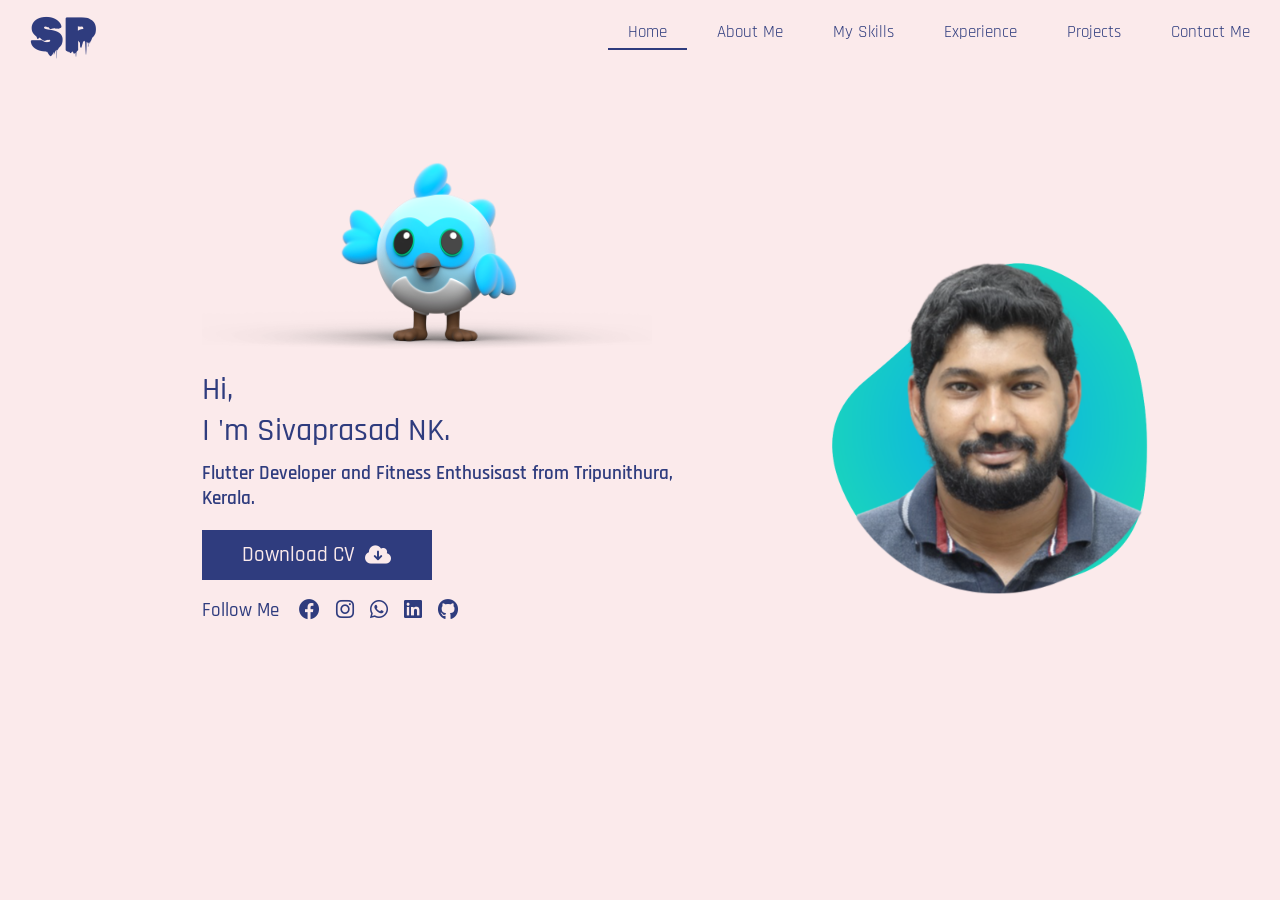
==== web/1/index.html @ af898d88 "html version files added" ====
<!DOCTYPE html>
<html lang="en">
<head>
    <meta charset="UTF-8">
    <meta name="viewport" content="width=device-width, initial-scale=1.0">
    <title>Sivaprasad NK</title>
    <link rel="preconnect" href="https://fonts.googleapis.com">
    <link rel="preconnect" href="https://fonts.gstatic.com" crossorigin>
    <link rel="stylesheet" href="https://cdnjs.cloudflare.com/ajax/libs/font-awesome/6.0.0/css/all.min.css">
    <link href="https://fonts.googleapis.com/css2?family=Rajdhani:wght@300;400;500;600;700&family=Rubik+Wet+Paint&display=swap" rel="stylesheet">
    <link rel="stylesheet" href="home.css">
    <link rel="stylesheet" href="styles.css">
</head>
<body>
    <header class="main-hdr">
        <h2>
            <a href="index.html">
                SP
            </a>
        </h2>
        <nav>
            <ul>
                <li class="active">
                    <a href="#">Home</a>
                </li>
                <li>
                    <a href="about.html">About Me</a>
                </li>
                <li>
                    <a href="skills.html">My Skills</a>
                </li>
                <li>
                    <a href="experience.html">Experience</a>
                </li>
                <li>
                    <a href="projects.html">Projects</a>
                </li>
                <li>
                    <a href="contact.html">Contact Me</a>
                </li>
            </ul>
        </nav>
    </header>
    <section class="welcome-section">
        <div class="welcome-container">
            <img class="welcome-img" src="public/images/dash1.png" width="450" alt="dashimage">
            <div class="hi-text">
                <h3>
                    Hi, 
                    <br>
                    I 'm Sivaprasad NK.
                </h3>
            </div> 
            <div class="summary">
                <h3>
                    Flutter Developer and Fitness Enthusisast from Tripunithura, Kerala.
                </h3>
            </div>
            
            <div class="download-btn">
                Download CV
                <i class="fa-solid fa-cloud-arrow-down" style="margin-left: 10px;"></i>
                <!-- <img src="download2.png" width="15px" alt="download" style="color: white;"> -->
            </div>
            <div class="follow-me">
                <h3>
                    Follow Me
                </h3>
                <!-- <i class="fa-brands fa-facebook"></i> -->

                <ul>
                    <li>
                        <i class="fa-brands fa-facebook"></i>
                    </li>
                    <li>
                        <i class="fa-brands fa-instagram"></i>
                    </li>
                    <li>
                        <i class="fa-brands fa-whatsapp"></i>
                    </li>
                    <li>
                        <i class="fa-brands fa-linkedin"></i>
                    </li>
                    <li>
                        <i class="fa-brands fa-github"></i>
                    </li>
                </ul>
            </div>
                       
        </div>
        <div class="propic">
            <img src="public/images/picWithBlob.png" alt="profilepic" width="400">
        </div>


    </section>
    
</body>
</html>
---- web/1/home.css ----
.welcome-section {
    height: 80vh;
    width: 90vw;
    margin-left: 50px;
    /* background-color: aquamarine; */
    display: flex;
    flex-direction: row;
    justify-content: space-around;
    align-items: center;
    padding-left: 0.1vw;
}

.welcome-img{
    /* background-color: brown; */
    /* padding-left: 0px; */
    margin-left: 0px;
}

.hi-text h3 {
    font-size: 2rem;
    font-weight: 500;
    margin: 0px;
    margin: 0px;

}
.summary h3 {
    font-size: 1.2rem;
    font-weight: 600;
    margin-top: 10px;
}

.welcome-container {
    display: flex;
    flex-direction: column;
    margin-left: 150px;
}

.propic {
    margin-left: 100px;
    width: 400px;
    height: 400px;
}

.download-btn {
    height: 50px;
    width: 230px;
    background-color: var(--primary-color);
    display: flex;
    justify-content: center;
    align-items: center;
    color: var(--bg-color);
    font-weight: 500;
    font-size: 1.3rem;
}

.follow-me{
    width: 500px;
    height: 150px;
    display: flex;
    flex-direction: row;
}

.follow-me h3{
   font-weight: 500; 
}

.follow-me ul{
    list-style: none;
    margin-top: 18px;
    margin-left: 20px;

}

.follow-me li{
    position: relative;
    display: inline;
    font-size: 1.5em;
    margin: 0;
    margin-right: 10px;
    font-size: 1.3rem;
}
.fb{
    width: 100px;
    height: 100px;
    /* background-color: blueviolet; */
}

/* .fa-brands .fa-square-facebook{
   font-size: 2em; 
} */
---- web/1/styles.css ----
:root {

    --primary-color: #2f3c7e;
    --bg-color: #fbeaeb;
}

ul,
li {
    margin: 0px;
    padding: 0px;
}

li span {
    position: relative;
    left: -10px;
}

body {
    margin: 0px 0.02vw;
    background-color: var(--bg-color);
    color: var(--primary-color);
    font-family: "Rajdhani", sans-serif;
    font-weight: 100;
}

h2 {
    margin: 0px;
    font-size: 3rem;
}

.main-hdr {
    /* margin: 10px; */
    margin-left: 30px;
    margin-top: 6px;
    display: flex;
    flex-direction: row;
    justify-content: space-between;
}

.main-hdr h2{
    font-family: 'Rubik Wet Paint', sans-serif;
    font-weight: 400;
}


.main-hdr ul {
    display: flex;
    list-style: none;
    margin-right: 10px;
}

.main-hdr a {
    text-decoration: none;
    color: var(--primary-color);
}

.main-hdr li {
    margin-top: 15px;
    margin-left: 10px;
    padding-left: 20px;
    padding-right: 20px;
    padding-bottom: 5px;
    font-weight: 400;
    font-size: 17px;
    transition: all 0.1s;
}

.main-hdr li:hover {
    border-bottom: 2px solid var(--primary-color);
    cursor: pointer;

}

.active {
    border-bottom: 2px solid var(--primary-color);
    color: var(--primary-color);
    cursor: pointer;

}

.title {
    margin-left: 170px;
    margin-top: 70px;
    /* font-size: 1.5rem; */
    font-size: 30px;
    font-weight: 500;
}

.content {
    margin-left: 170px;
    margin-top: 80px;
    font-size: 20px;
    font-weight: 500;
}

.content ul {
    list-style: none;
    display: flex;
    padding: 0px;
    flex-wrap: wrap;
}

.content li {
    padding: 0px;
}
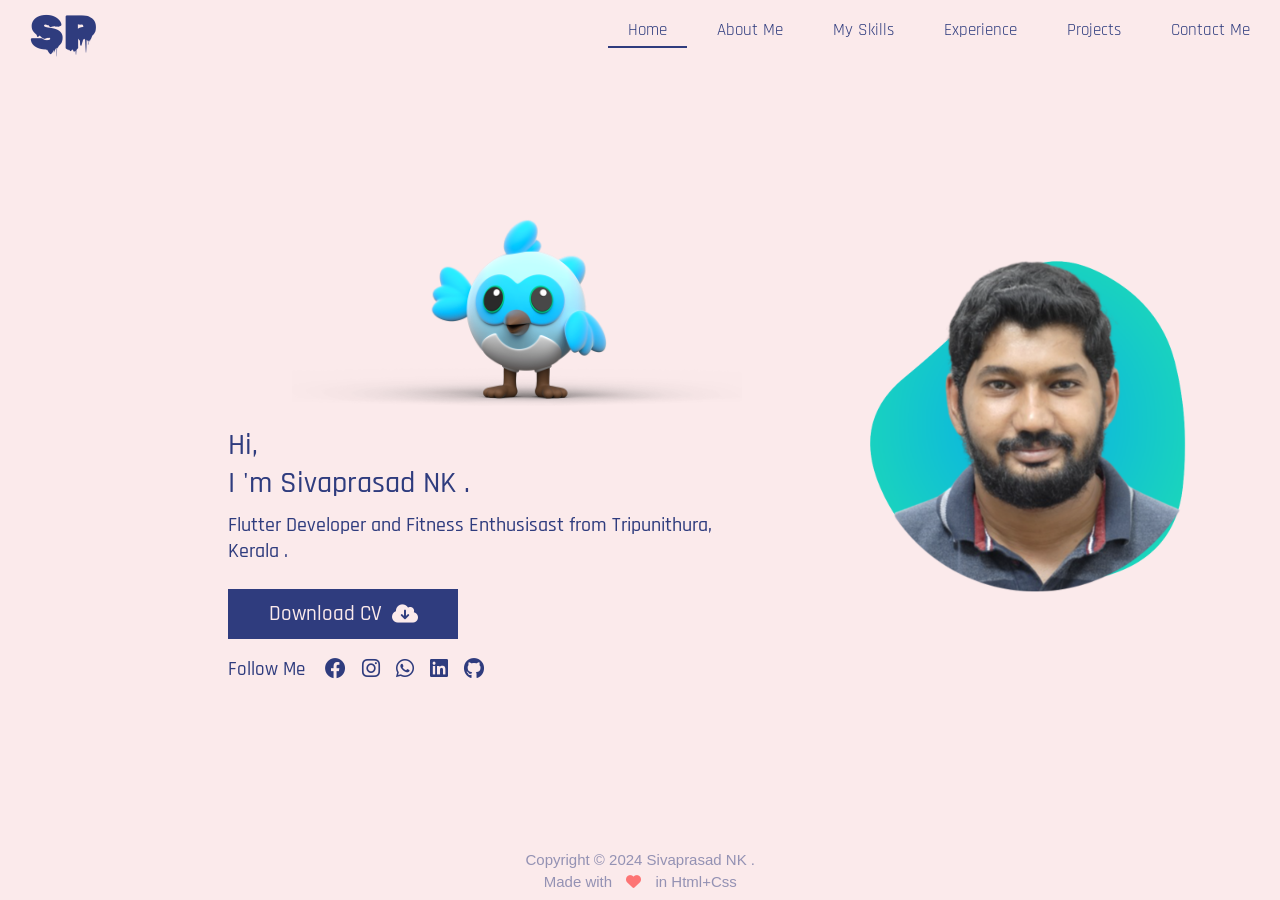
==== commit e2b4773d: "htlm files updation" ====
--- a/web/1/index.html
+++ b/web/1/index.html
@@ -12,88 +12,111 @@
     <link rel="stylesheet" href="styles.css">
 </head>
 <body>
-    <header class="main-hdr">
-        <h2>
-            <a href="index.html">
-                SP
-            </a>
-        </h2>
-        <nav>
-            <ul>
-                <li class="active">
-                    <a href="#">Home</a>
-                </li>
-                <li>
-                    <a href="about.html">About Me</a>
-                </li>
-                <li>
-                    <a href="skills.html">My Skills</a>
-                </li>
-                <li>
-                    <a href="experience.html">Experience</a>
-                </li>
-                <li>
-                    <a href="projects.html">Projects</a>
-                </li>
-                <li>
-                    <a href="contact.html">Contact Me</a>
-                </li>
-            </ul>
-        </nav>
-    </header>
-    <section class="welcome-section">
-        <div class="welcome-container">
-            <img class="welcome-img" src="public/images/dash1.png" width="450" alt="dashimage">
-            <div class="hi-text">
-                <h3>
-                    Hi, 
-                    <br>
-                    I 'm Sivaprasad NK.
-                </h3>
-            </div> 
-            <div class="summary">
-                <h3>
-                    Flutter Developer and Fitness Enthusisast from Tripunithura, Kerala.
-                </h3>
-            </div>
-            
-            <div class="download-btn">
-                Download CV
-                <i class="fa-solid fa-cloud-arrow-down" style="margin-left: 10px;"></i>
-                <!-- <img src="download2.png" width="15px" alt="download" style="color: white;"> -->
-            </div>
-            <div class="follow-me">
-                <h3>
-                    Follow Me
-                </h3>
-                <!-- <i class="fa-brands fa-facebook"></i> -->
-
+    <section class="large-screen">
+        <header class="main-hdr">
+            <h2>
+                <a href="index.html">
+                    SP
+                </a>
+            </h2>
+            <nav>
                 <ul>
-                    <li>
-                        <i class="fa-brands fa-facebook"></i>
+                    <li class="active">
+                        <a href="#">Home</a>
                     </li>
                     <li>
-                        <i class="fa-brands fa-instagram"></i>
+                        <a href="about.html">About Me</a>
                     </li>
                     <li>
-                        <i class="fa-brands fa-whatsapp"></i>
+                        <a href="skills.html">My Skills</a>
                     </li>
                     <li>
-                        <i class="fa-brands fa-linkedin"></i>
+                        <a href="experience.html">Experience</a>
                     </li>
                     <li>
-                        <i class="fa-brands fa-github"></i>
+                        <a href="projects.html">Projects</a>
+                    </li>
+                    <li>
+                        <a href="contact.html">Contact Me</a>
                     </li>
                 </ul>
+            </nav>
+        </header>
+        <section class="welcome-section">
+            <div class="welcome-container">
+                <img class="welcome-img" src="public/images/dash1.png" width="450" alt="dashimage">
+                <div class="hi-text">
+                    <h3>
+                        Hi, 
+                        <br>
+                        I 'm Sivaprasad NK .
+                    </h3>
+                </div> 
+                <div class="summary">
+                    <h3>
+                        Flutter Developer and Fitness Enthusisast from Tripunithura, Kerala .
+                    </h3>
+                </div>
+                
+                <a class="download-btn" href="https://sivaprasadnk.dev/resume.pdf">
+                    Download CV
+                    <i class="fa-solid fa-cloud-arrow-down" style="margin-left: 10px;"></i>
+                    <!-- <img src="download2.png" width="15px" alt="download" style="color: white;"> -->
+                </a>
+                <div class="follow-me">
+                    <h3>
+                        Follow Me
+                    </h3>
+                    <!-- <i class="fa-brands fa-facebook"></i> -->
+    
+                    <ul>
+                        <li>
+                            <a class="fa-brands fa-facebook" href="https://www.facebook.com/sivaprasadnk.official"></a>
+                        </li>
+                        <li>
+                            <a class="fa-brands fa-instagram" href="https://www.instagram.com/sivaprasadnk.dev/"></a>
+                        </li>
+                        <li>
+                            <a class="fa-brands fa-whatsapp" href="https://web.whatsapp.com/send?phone=918086028340"></a>
+                        </li>
+                        <li>
+                            <a class="fa-brands fa-linkedin" href="https://www.linkedin.com/in/sivaprasadnkofficial/"></a>
+                        </li>
+                        <li>
+                            <a class="fa-brands fa-github" href="https://github.com/sivaprasadnk/"></a>
+                        </li>
+                    </ul>
+                </div>
+                           
             </div>
-                       
-        </div>
-        <div class="propic">
-            <img src="public/images/picWithBlob.png" alt="profilepic" width="400">
-        </div>
-
-
+            <div class="propic">
+                <img src="public/images/picWithBlob.png" alt="profilepic" width="400">
+            </div>
+        </section>
+        <footer class="footer">
+            <div class="copyright-text">
+                Copyright © 2024 Sivaprasad NK .
+            </div>
+            <div class="made-with">
+                Made with
+                <i class="fa-solid fa-heart fa-beat" id="love"></i>
+                in Html+Css
+            </div>
+        </footer>
     </section>
-    
+    <section class="small-screen">
+        <header class="main-hdr">
+            <h2>
+                <a href="index.html">
+                    SP
+                </a>
+            </h2>
+            <nav>
+                <div class="menu-icon">
+                    <a class="fa-solid fa-bars"></a>
+                </div>
+            </nav>
+        </header>
+    </section>    
 </body>
 </html>
--- a/web/1/home.css
+++ b/web/1/home.css
@@ -1,9 +1,12 @@
 
 
 .welcome-section {
-    height: 80vh;
-    width: 90vw;
-    margin-left: 50px;
+    height: 60vh;
+    margin-top: 10vh;
+    /* width: 90vw; */
+    /* margin-left: 50px; */
+    margin-left: 6vw;
+    margin-right: 6vw;
     /* background-color: aquamarine; */
     display: flex;
     flex-direction: row;
@@ -12,40 +15,40 @@
     padding-left: 0.1vw;
 }
 
+.welcome-container {
+    display: flex;
+    flex-direction: column;
+    width: 100vw;
+    margin-left: 150px;
+}
+
 .welcome-img{
     /* background-color: brown; */
     /* padding-left: 0px; */
-    margin-left: 0px;
+    /* margin-left: 60px; */
+    margin-left: 5vw;
+    margin-top: 120px;
 }
 
 .hi-text h3 {
-    font-size: 2rem;
+    font-size: 30px;
     font-weight: 500;
     margin: 0px;
     margin: 0px;
 
 }
 .summary h3 {
-    font-size: 1.2rem;
-    font-weight: 600;
+    font-size: 20px;
+    font-weight: 500;
     margin-top: 10px;
+    width: 38vw;
 }
 
-.welcome-container {
-    display: flex;
-    flex-direction: column;
-    margin-left: 150px;
-}
-
-.propic {
-    margin-left: 100px;
-    width: 400px;
-    height: 400px;
-}
 
 .download-btn {
     height: 50px;
     width: 230px;
+    margin-top: 5px;
     background-color: var(--primary-color);
     display: flex;
     justify-content: center;
@@ -53,7 +56,9 @@
     color: var(--bg-color);
     font-weight: 500;
     font-size: 1.3rem;
+    text-decoration: none;
 }
+
 
 .follow-me{
     width: 500px;
@@ -81,12 +86,20 @@
     margin-right: 10px;
     font-size: 1.3rem;
 }
-.fb{
-    width: 100px;
-    height: 100px;
-    /* background-color: blueviolet; */
+
+.follow-me li a{
+    text-decoration: none;
+    color: var(--primary-color);
 }
 
-/* .fa-brands .fa-square-facebook{
-   font-size: 2em; 
-} */+.follow-me li a:hover{
+    transform: scale(1.3);
+}
+
+
+
+.propic {
+    margin-left: 100px;
+    width: 400px;
+    height: 400px;
+}
--- a/web/1/styles.css
+++ b/web/1/styles.css
@@ -2,6 +2,14 @@
 
     --primary-color: #2f3c7e;
     --bg-color: #fbeaeb;
+}
+
+@media only screen and (min-width: 500px) {
+    .small-screen {display: none;}
+}
+
+@media only screen and (max-width: 500px) {
+    .large-screen {display: none;}
 }
 
 ul,
@@ -21,6 +29,7 @@
     color: var(--primary-color);
     font-family: "Rajdhani", sans-serif;
     font-weight: 100;
+    overflow: hidden;
 }
 
 h2 {
@@ -31,7 +40,7 @@
 .main-hdr {
     /* margin: 10px; */
     margin-left: 30px;
-    margin-top: 6px;
+    margin-top: 4px;
     display: flex;
     flex-direction: row;
     justify-content: space-between;
@@ -63,6 +72,7 @@
     font-weight: 400;
     font-size: 17px;
     transition: all 0.1s;
+    cursor: pointer;
 }
 
 .main-hdr li:hover {
@@ -79,18 +89,20 @@
 }
 
 .title {
-    margin-left: 170px;
-    margin-top: 70px;
+    /* margin-left: 170px; */
+    margin-left: 11vw;
+    margin-top: 45px;
     /* font-size: 1.5rem; */
     font-size: 30px;
     font-weight: 500;
 }
 
 .content {
-    margin-left: 170px;
+    margin-left: 11vw;
     margin-top: 80px;
     font-size: 20px;
     font-weight: 500;
+    /* width: 600px; */
 }
 
 .content ul {
@@ -103,3 +115,40 @@
 .content li {
     padding: 0px;
 }
+
+.footer{
+    /* background-color: aqua; */
+    display: flex;
+    position: absolute;
+    bottom: 10px;
+    width: 100%;
+    /* left: 40vw; */
+    /* right: 40vw; */
+    /* padding-bottom: 10px; */
+    /* margin-top: 89px; */
+    /* margin-bottom: 30px; */
+    /* margin: 50px 0px; */
+    flex-direction: column;
+    justify-content: center;
+    text-align: center;
+    font-family: sans-serif;
+    font-weight: 100;
+    opacity: 0.5;
+    font-weight: 300;
+    font-size: 15px;
+}
+.made-with{
+    margin-top: 5px;
+    /* color: var(--primary-color); */
+}
+
+.menu-icon a{
+    margin-right: 15px;
+    margin-top: 15px;
+    font-size: 22px;
+}
+
+#love{
+    margin: 0px 10px;
+    color: red;
+}
